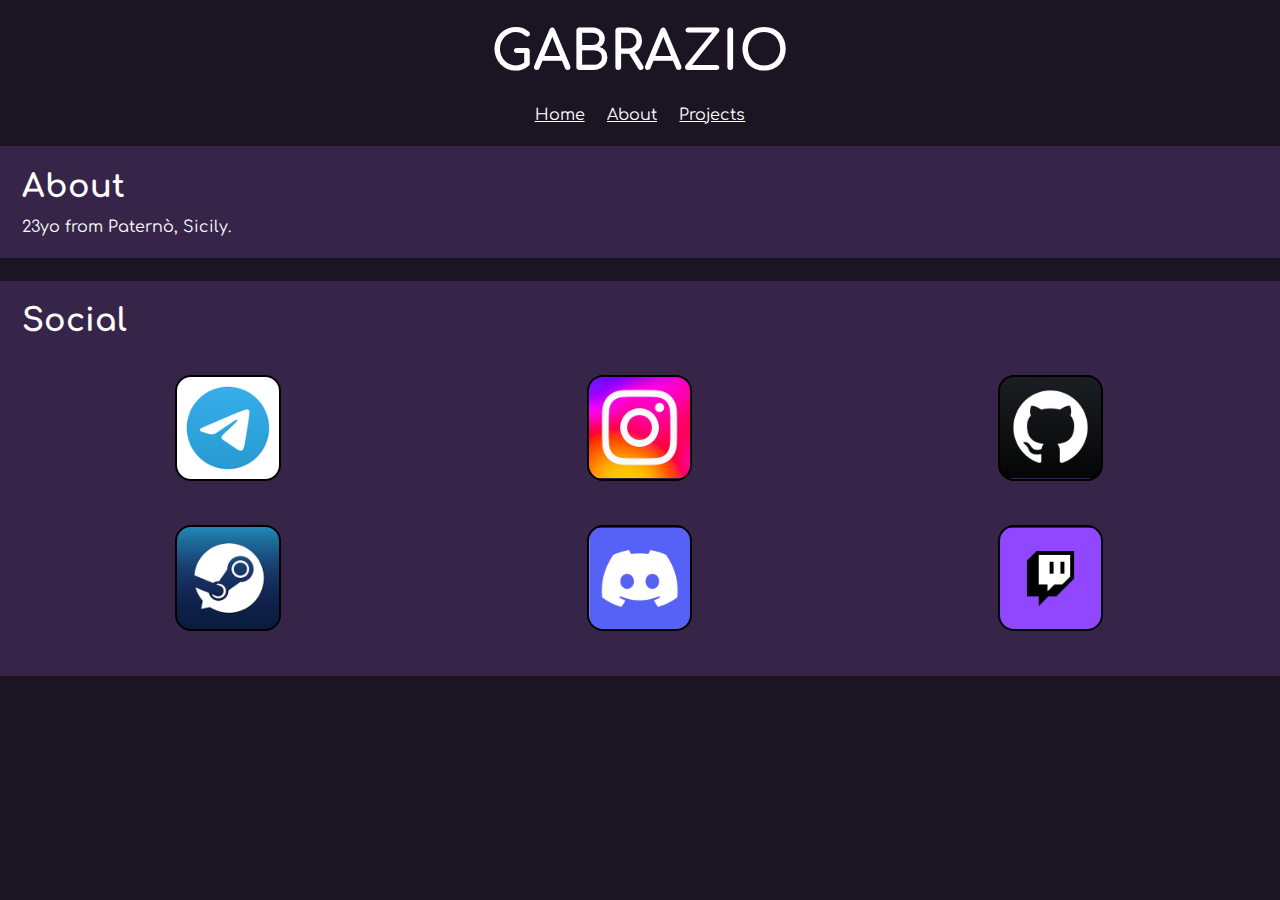
==== about/index.html @ a9510aa7 "-" ====
<!DOCTYPE html>
<html>
    <head>
        <title>Gabrazio</title>
        <link href="../assets/css/style.css" rel="stylesheet">
        <link href="assets/css/style.css" rel="stylesheet">
        <meta name="viewport" content="width=device-width, initial-scale=1.0">
    </head>
    <body>
        <header>
            <span id="title">Gabrazio</span>
        </header>
        <nav>
            <span id="home">Home</span>
            <span id="about">About</span>
            <span id="projects">Projects</span>
        </nav>
        <section>
            <h1>About</h1>
            <div id="bio"><span>23yo from Paternò, Sicily.</span></div>
        </section>
        <section>
            <h1>Social</h1>
            <!-- <ul>
                <li id="telegram">Telegram</li>
                <li id="instagram">Instagram</li>
                <li id="github">GitHub</li>
                <li id="steam">Steam</li>
            </ul> -->
            <div id="social">
                <div id="telegram" title="Telegram"></div>
                <div id="instagram" title="Instagram"></div>
                <div id="github" title="GitHub"></div>
                <div id="steam" title="Steam"></div>
                <div id="discord" title="Discord"></div>
                <div id="twitch" title="Twitch"></div>
            </div>
        </section>
        <script src="assets/js/script.js"></script>
    </body>
</html>
---- assets/css/style.css ----
@font-face {
    font-family: Comfortaa;
    src: url(../font/Comfortaa/Comfortaa-VariableFont_wght.ttf);
}

* {
    box-sizing: border-box;
}

html, body {
    margin: 0;
    background-color: #1A1423;
    overflow-x: hidden;
}

#title {
    display: block;
    color: white;
    font-size: calc(3rem + 0.5vw);
    text-transform: uppercase; 
    font-family: Comfortaa;
    font-weight: bolder;
}

nav {
    display: flex;
    width: 100%;
    flex-direction: row;
    justify-content: center;
}

nav span {
    color: white;
    font-family: Comfortaa;
    text-decoration: underline;
    user-select: none;
}

nav span:hover {
    cursor: pointer;
    color: #B75D69;
}

nav span:first-child ~ span {
    margin-left: calc(1rem + 0.5vw);
}

header {
    width: 100%;
    text-align: center;
    padding: calc(1rem + 0.5vw);
    background-color: #1A1423;
    user-select: none;
}

section {
    margin-top: calc(1rem + 0.5vw);
    padding: calc(1rem + 0.5vw);
    font-family: Comfortaa;
    color: white;
    background-color: #372549;
    user-select: none;
}

section h1 {
    margin: 0;
    margin-bottom: calc(0.5rem + 0.5vw);
}

#container {
    margin-top: calc(1rem + 0.5vw);
    width: 100%;
    display: flex;
    flex-direction: row;
    align-items: center;
    justify-content: center;
}

#img {
    display: inline-block;
    width: calc(25rem + 0.5vw);
    height: calc(25rem + 0.5vw);
    background-repeat: no-repeat;
    background-position: center;
    background-size: contain;
}

#img:hover {
    cursor: help;
}
---- about/assets/css/style.css ----
#social {
    display: grid;
    grid-template-columns: 50% 50%;
    justify-items: center;
}

#social div {
    margin: calc(1rem + 0.5vw);
    width: calc(5rem + 2vw);
    height: calc(5rem + 2vw);
    border-radius: 1rem;
}

#social div {
    background-repeat: no-repeat;
    background-size: contain;
    border: 2px solid black;
    background-position: center;
    user-select: none;
}

@keyframes icon {
    0% {background-size: 100%;}
    100% {background-size: 110%;}
}

#social div:hover {
    cursor: pointer;
    animation-name: icon;
    animation-duration: 0.1s;
    animation-fill-mode: forwards;
}

#social #telegram {
    background-image: url(../img/telegram.webp);
}

#social #instagram {
    background-image: url(../img/instagram.webp);
}

#social #github {
    background-image: url(../img/github.png)
}

#social #steam {
    background-image: url(../img/steam.webp);
}

#social #discord {
    background-image: url(../img/discord.png);
}

#social #twitch {
    background-image: url(../img/twitch.png);
}

@media only screen and (min-width: 768px) {
    #social {
        grid-template-columns: 33.3% 33.3% 33.3%;
    }
}
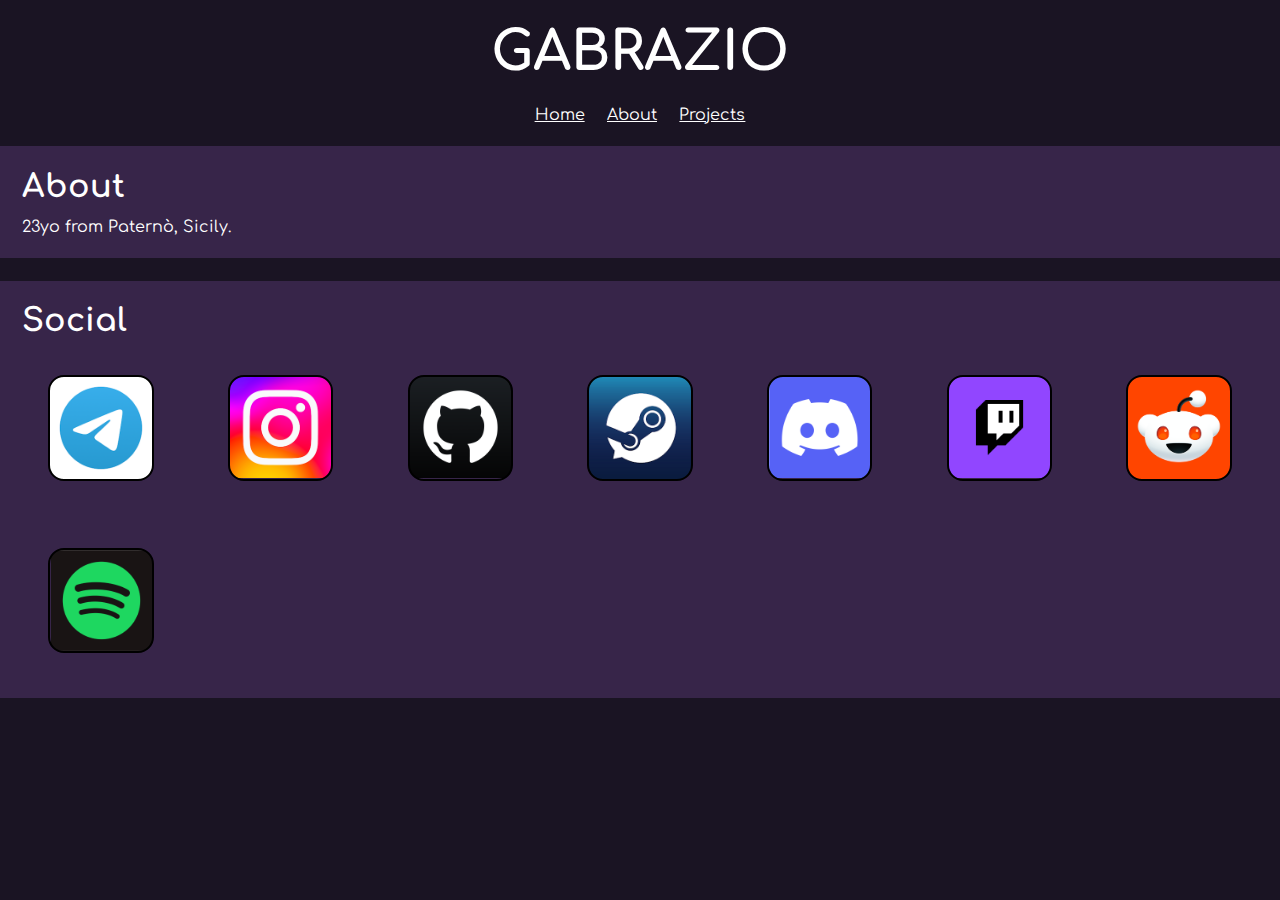
==== commit 6ca53d66: "-" ====
--- a/about/index.html
+++ b/about/index.html
@@ -34,6 +34,8 @@
                 <div id="steam" title="Steam"></div>
                 <div id="discord" title="Discord"></div>
                 <div id="twitch" title="Twitch"></div>
+                <div id="reddit" title="Reddit"></div>
+                <div id="spotify" title="Spotify"></div>
             </div>
         </section>
         <script src="assets/js/script.js"></script>
--- a/about/assets/css/style.css
+++ b/about/assets/css/style.css
@@ -1,7 +1,8 @@
 #social {
     display: grid;
-    grid-template-columns: 50% 50%;
+    grid-template-columns: repeat(auto-fill, minmax(calc(7rem + 2vw), 1fr));
     justify-items: center;
+    gap: calc(1rem + 0.5vw);
 }
 
 #social div {
@@ -55,8 +56,10 @@
     background-image: url(../img/twitch.png);
 }
 
-@media only screen and (min-width: 768px) {
-    #social {
-        grid-template-columns: 33.3% 33.3% 33.3%;
-    }
+#social #reddit {
+    background-image: url(../img/reddit.png);
+}
+
+#social #spotify {
+    background-image: url(../img/spotify.png)
 }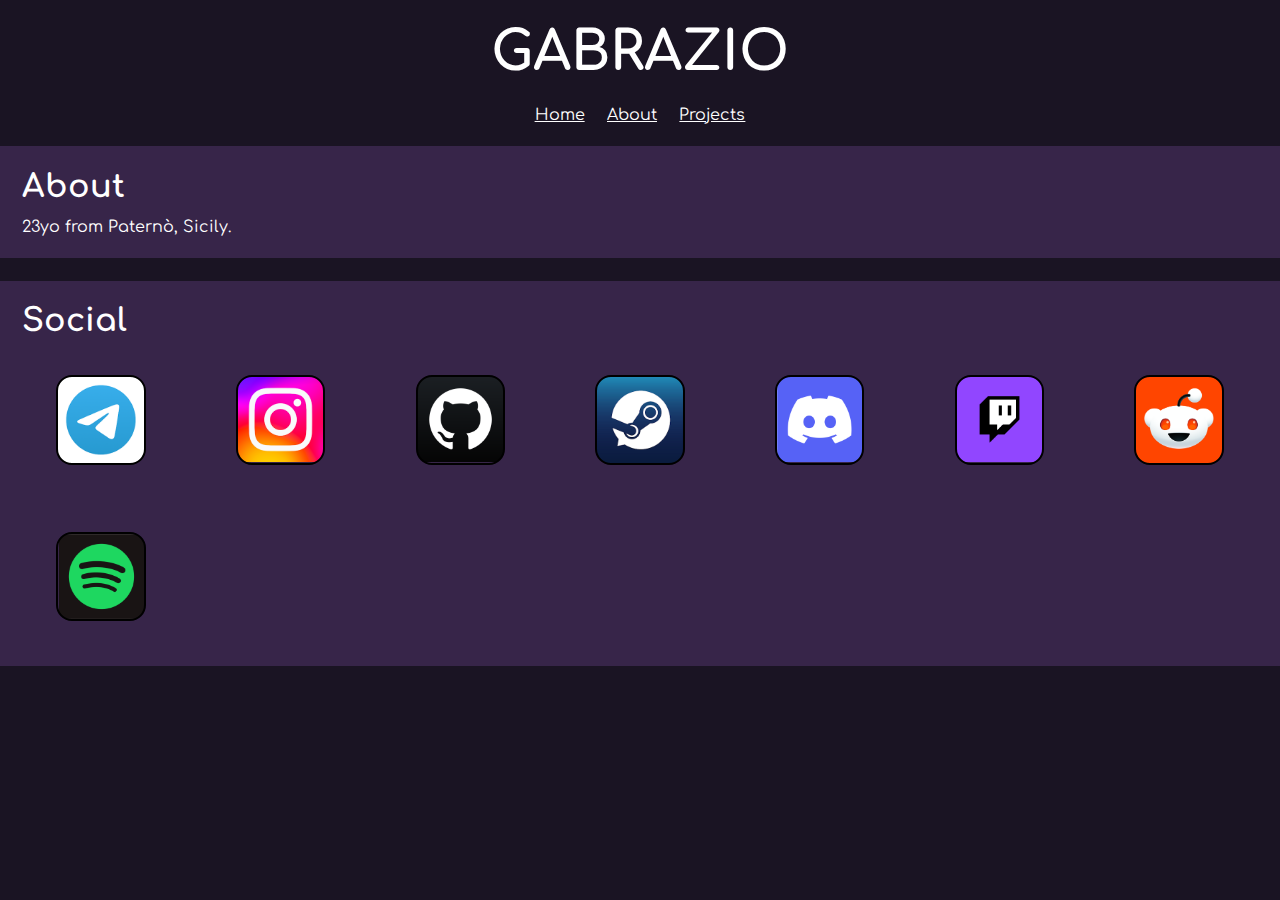
==== commit aaeff85e: "-" ====
--- a/about/index.html
+++ b/about/index.html
@@ -1,10 +1,11 @@
 <!DOCTYPE html>
-<html>
+<html lang="en">
     <head>
         <title>Gabrazio</title>
         <link href="../assets/css/style.css" rel="stylesheet">
         <link href="assets/css/style.css" rel="stylesheet">
         <meta name="viewport" content="width=device-width, initial-scale=1.0">
+        <link rel="icon" type="image/x-icon" href="../assets/img/icon.jpg">
     </head>
     <body>
         <header>
@@ -17,16 +18,10 @@
         </nav>
         <section>
             <h1>About</h1>
-            <div id="bio"><span>23yo from Paternò, Sicily.</span></div>
+            <div id="bio"><span>23yo from Paternò, Sicily.</span></span></div>
         </section>
         <section>
             <h1>Social</h1>
-            <!-- <ul>
-                <li id="telegram">Telegram</li>
-                <li id="instagram">Instagram</li>
-                <li id="github">GitHub</li>
-                <li id="steam">Steam</li>
-            </ul> -->
             <div id="social">
                 <div id="telegram" title="Telegram"></div>
                 <div id="instagram" title="Instagram"></div>
@@ -39,5 +34,6 @@
             </div>
         </section>
         <script src="assets/js/script.js"></script>
+        <script src="../assets/js/main.js"></script>
     </body>
 </html>--- a/assets/css/style.css
+++ b/assets/css/style.css
@@ -11,10 +11,21 @@
     margin: 0;
     background-color: #1A1423;
     overflow-x: hidden;
+    cursor: url(../cursor/sym780.cur), default;
+    scrollbar-color: #B75D69 #1A1423;
+    scrollbar-width: thin;
+}
+
+body::-webkit-scrollbar {
+    background-color: #1A1423;
+    width: calc(0.2rem + 0.5vw);
+}
+
+body::-webkit-scrollbar-thumb {
+    background-color: #B75D69;
 }
 
 #title {
-    display: block;
     color: white;
     font-size: calc(3rem + 0.5vw);
     text-transform: uppercase; 
@@ -29,6 +40,10 @@
     justify-content: center;
 }
 
+@keyframes zoom-in {
+    100% {transform: scale(1.2);}
+}
+
 nav span {
     color: white;
     font-family: Comfortaa;
@@ -37,8 +52,10 @@
 }
 
 nav span:hover {
-    cursor: pointer;
     color: #B75D69;
+    animation-name: zoom-in;
+    animation-duration: 0.1s;
+    animation-fill-mode: forwards;
 }
 
 nav span:first-child ~ span {
@@ -83,8 +100,4 @@
     background-repeat: no-repeat;
     background-position: center;
     background-size: contain;
-}
-
-#img:hover {
-    cursor: help;
 }--- a/about/assets/css/style.css
+++ b/about/assets/css/style.css
@@ -3,12 +3,20 @@
     grid-template-columns: repeat(auto-fill, minmax(calc(7rem + 2vw), 1fr));
     justify-items: center;
     gap: calc(1rem + 0.5vw);
+    overflow: hidden;
+}
+
+#city:hover {
+    color: #B75D69;
+    animation-name: zoom-in;
+    animation-duration: 0.1s;
+    animation-fill-mode: forwards;
 }
 
 #social div {
     margin: calc(1rem + 0.5vw);
-    width: calc(5rem + 2vw);
-    height: calc(5rem + 2vw);
+    width: calc(4rem + 2vw);
+    height: calc(4rem + 2vw);
     border-radius: 1rem;
 }
 
@@ -20,46 +28,40 @@
     user-select: none;
 }
 
-@keyframes icon {
-    0% {background-size: 100%;}
-    100% {background-size: 110%;}
-}
-
 #social div:hover {
-    cursor: pointer;
-    animation-name: icon;
+    animation-name: zoom-in;
     animation-duration: 0.1s;
     animation-fill-mode: forwards;
 }
 
-#social #telegram {
+#telegram {
     background-image: url(../img/telegram.webp);
 }
 
-#social #instagram {
+#instagram {
     background-image: url(../img/instagram.webp);
 }
 
-#social #github {
+#github {
     background-image: url(../img/github.png)
 }
 
-#social #steam {
+#steam {
     background-image: url(../img/steam.webp);
 }
 
-#social #discord {
+#discord {
     background-image: url(../img/discord.png);
 }
 
-#social #twitch {
+#twitch {
     background-image: url(../img/twitch.png);
 }
 
-#social #reddit {
+#reddit {
     background-image: url(../img/reddit.png);
 }
 
-#social #spotify {
+#spotify {
     background-image: url(../img/spotify.png)
 }